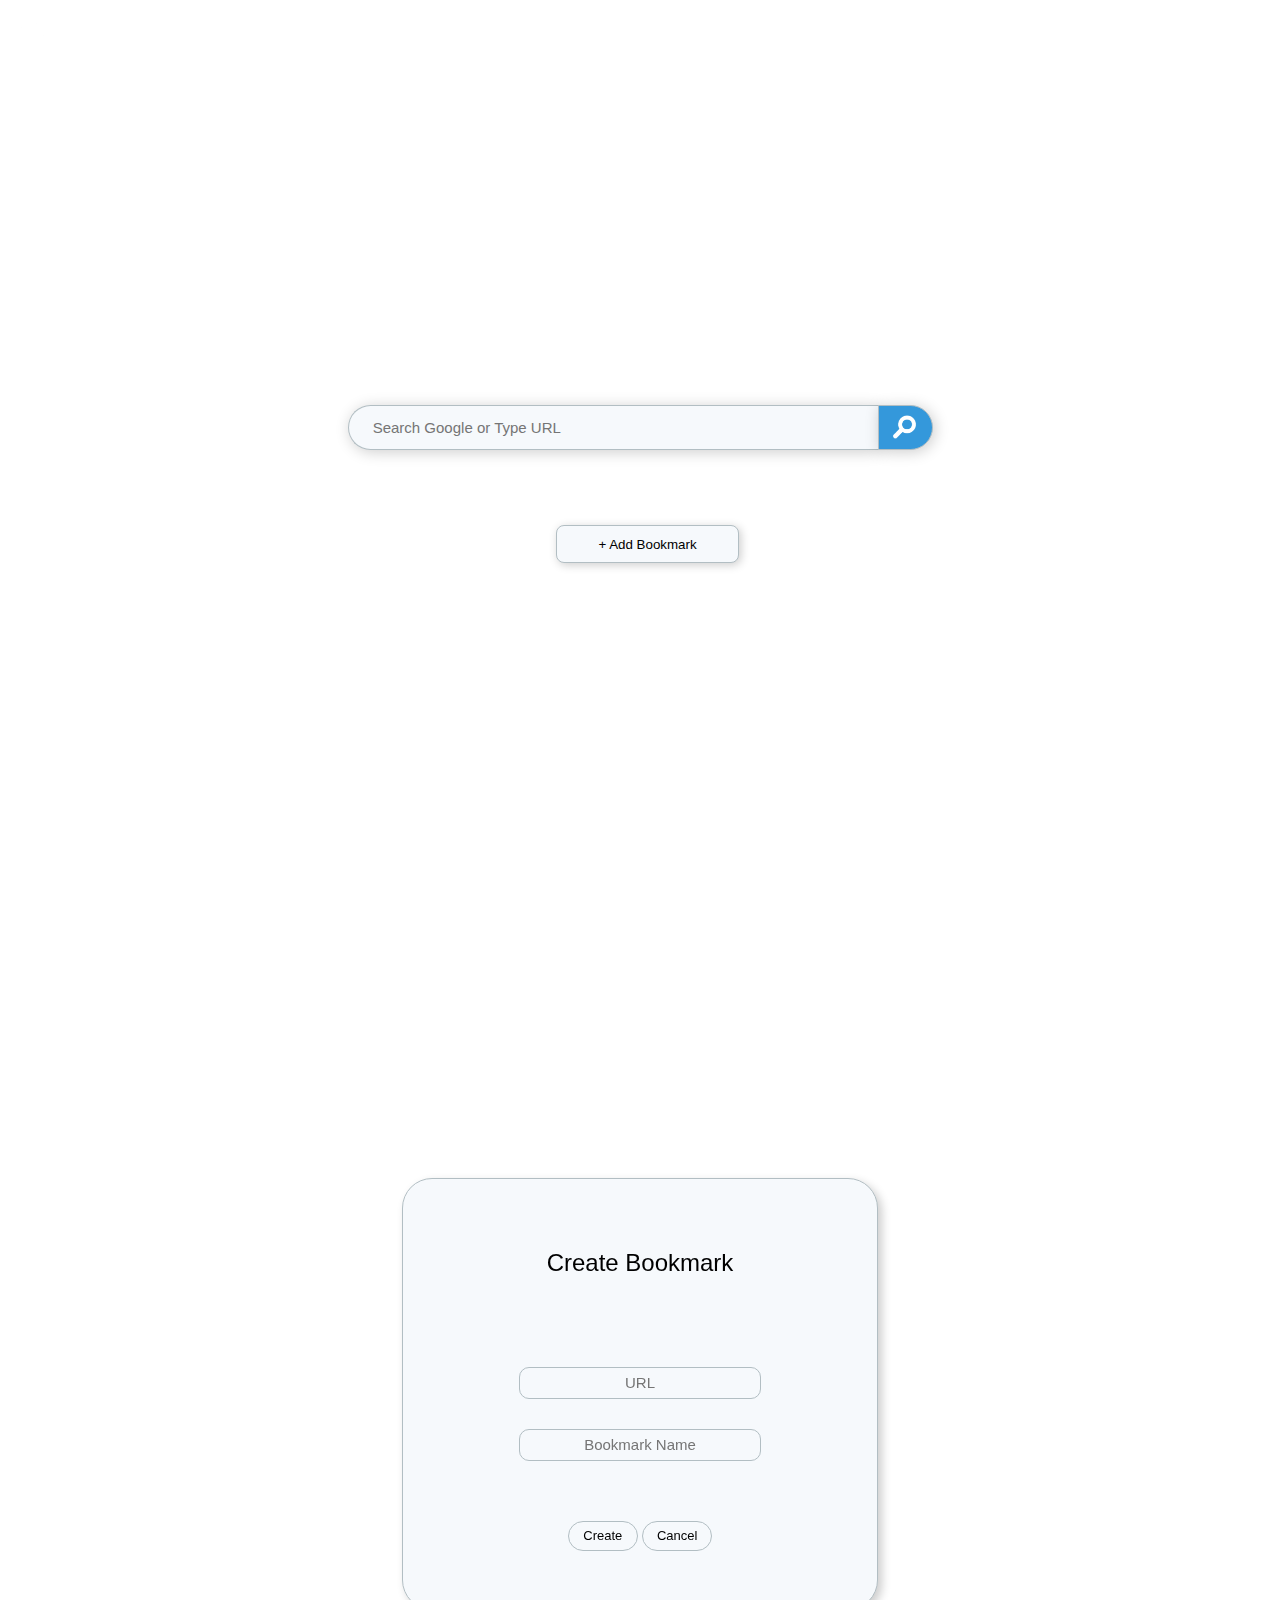
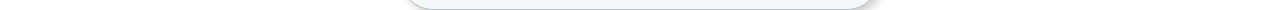
==== index.html @ ffeab390 "Initial Commit" ====
<!DOCTYPE html>
<html>
    <head>
        <meta charset="utf-8">
        <link rel="stylesheet" href="solidStyle.css">
        <link rel="stylesheet" href="main.css">
        <link rel="shortcut icon" href="favicon.ico">
        <link rel="icon" href="favicon.ico">
        <title>Artrium</title>
    </head>
    <body>
        <a id="pref" href="pref.html">
            <img src="pref.jpg" alt="Preferences">
        </a>
        <form id="search">
            <input type="text" placeholder=" Search Google or Type URL" autocomplete="off" autofocus spellcheck="false" required>
            <button type="submit"><img src="search.png"></button>
        </form>
        <div id="bkList">
            <button id="crtBkBtn"> + Add Bookmark</button>
        </div>
        <form id="crtBk">
            <h2>Create Bookmark</h2>
            <input type="url" placeholder="URL" autocomplete="off" spellcheck="false" required id="url">
            <input type="text" placeholder="Bookmark Name" autocomplete="off" spellcheck="false" required id="name">
            <div>
                <button type="submit">Create</button>
                <button type="button" id="cnlCrtBk">Cancel</button>
            </div>
        </div>
        <script src="search.js"></script>
        <script src="bookmark.js"></script>
        <script src="background.js"></script>
        <script src="init.js"></script>
        <script src="theme.js"></script>
    </body>
</html>
---- solidStyle.css ----
#search input {
    background: #f6f9fc;
}

#search button {
    background: rgba(52,152,219);
}

#search button:hover {
    background: rgba(41,128,185);
}

#bkList button {
    color: black;
    background: #f6f9fc;
}

#crtBk {
    background: rgba(246,249,252);
}

.bookmark {
    background: #f6f9fc;
    color: black !important;
}
---- main.css ----
@import url('https://rsms.me/inter/inter.css');
html { font-family: 'Inter', sans-serif; }
@supports (font-variation-settings: normal) {
  html { font-family: 'Inter var', sans-serif; }
}

* {
    font-family: -apple-system, "Inter", sans-serif !important;
    outline: none;
    user-select: none;
    -webkit-user-select: none;
}

body {
    display: flex;
    justify-content: center;
    color: #ffffff;
    text-align: center;
    overflow: hidden;
    transition: all .3s;
}

#search {
    position: absolute;
    top: 45vh;
    transition: all .5s;
    display: flex;
    justify-content: center;
}

#search>* {
    box-sizing: border-box;
}

#search input {
    width: 430px;
    height: 45px;
    border-top-left-radius: 28px;
    border-bottom-left-radius: 28px;
    border: 1.5px solid #b2bec3;
    border-right: none;
    padding-left: 20px;
    font-size: 15px;
    transition: all .5s .3s;
    box-shadow: 2px 2px 15px rgba(0,0,0,.2);
}

#search input:focus {
    width: 530px;
}

#search button {
    border-top-right-radius: 28px;
    border-bottom-right-radius: 28px;
    height: 45px;
    width: 55px;
    border: 1.5px solid #b2bec3;
    box-shadow: 2px 2px 15px rgba(0,0,0,.2);
    cursor: pointer;
    transition: all .25s;
}

#search button img {
    margin-top: 1px;
    margin-right: 1px;
    height: 32px;
    width: auto;
}

#bkList {
    display: flex;
    flex-direction: row;
    position: absolute;
    top: 55vh;
    margin-top: 30px;
    width: 60vw;
    flex-wrap: wrap;
    justify-content: center;
    transition: all .5s;
}

#bkList>* {
    margin-left: 15px;
}

#bkList #crtBkBtn {
    width: 183px;
    height: 38px;
    border: 1.25px solid #b2bec3;
    border-radius: 8px;
    box-shadow: 2px 2px 10px rgba(0,0,0,.2);
    transition: all .25s;
    cursor: pointer;
    order: 99;
}

#bkList #crtBkBtn:hover {
    transform: scale(1.05);
}

#bkList #crtBkBtn:active {
    transform: scale(.95);
}

#crtBk {
    display: flex;
    box-shadow: 4px 4px 10px rgba(0,0,0,.2);
    border-radius: 30px;
    border: 1.5px solid #b2bec3;
    width: 37vw;
    height: 430px;
    transition: all .8s;
    color: black;
    transform: translateY(130vh);
    filter: opacity(1);
    flex-direction: column;
    align-items: center;
}

#crtBk h2 {
    margin-top: 70px;
    font-weight: 500;
}

#crtBk input {
    display: inline-block;
    background: none;
    border: 1.5px solid #b2bec3;
    border-radius: 10px;
    width: 50%;
    height: 28px;
    font-size: 15px;
    text-align: center;
    transition: all .3s;
    margin-top: 70px;
}

#crtBk input:focus {
    box-shadow: 0px 0px 5px #0366d6;
}

#crtBk input[type=text] {
    margin-top: 30px;
}

#crtBk button {
    margin-top: 60px;
    background: none;
    border: .5px solid #b2bec3;
    font-size: 13px;
    width: 70px;
    height: 30px;
    border-radius: 15px;
    cursor: pointer;
    transition: all .3s;
}


#crtBk button:hover {
    border: .5px solid #f6f9fc;
    background: #b2bec3;
    color: #f6f9fc;
}

.bookmark {
    display: block;
    padding: 15px;
    text-decoration: none;
    color: white;
    border-radius: 7px;
    width: 150px;
    height: 20px;
    border: 1px solid #b2bec3;
    box-shadow: 2px 2px 10px rgba(0,0,0,.2);
    transition: box-shadow .5s, transform .2s, height .3s, background .3s, color .3s .05s;
    margin-bottom: 30px;
}

.bookmark:hover {
    transform: scale(1.05);
}

.bookmark:active {
    transform: scale(.9);
}

#background {
    position: absolute;
    top: 0;
    left: 0;
    width: 100%;
    min-height: 100%;
    max-height: 2000px;
    z-index: -1;
}

#imgDsc {
    position: absolute;
    text-align: right;
    top: 15px;
    right: 15px;
    text-shadow: 1px 1px 5px rgba(0,0,0,.2);
    font-size: 13px;
}

#pref {
    position: absolute;
    top: 15px;
    left: 15px;
}

#pref img {
    width: 24px;
    transition: all .2s;
    filter: opacity(.6);
    padding: 5px;
    border-radius: 17px;
}

#pref img:hover {
    transform: rotate(30deg);
    filter: opacity(1);
}

#pref img:active {
    transform: scale(.9) rotate(30deg);
}

.sp::placeholder {
    color: #353b48;
}
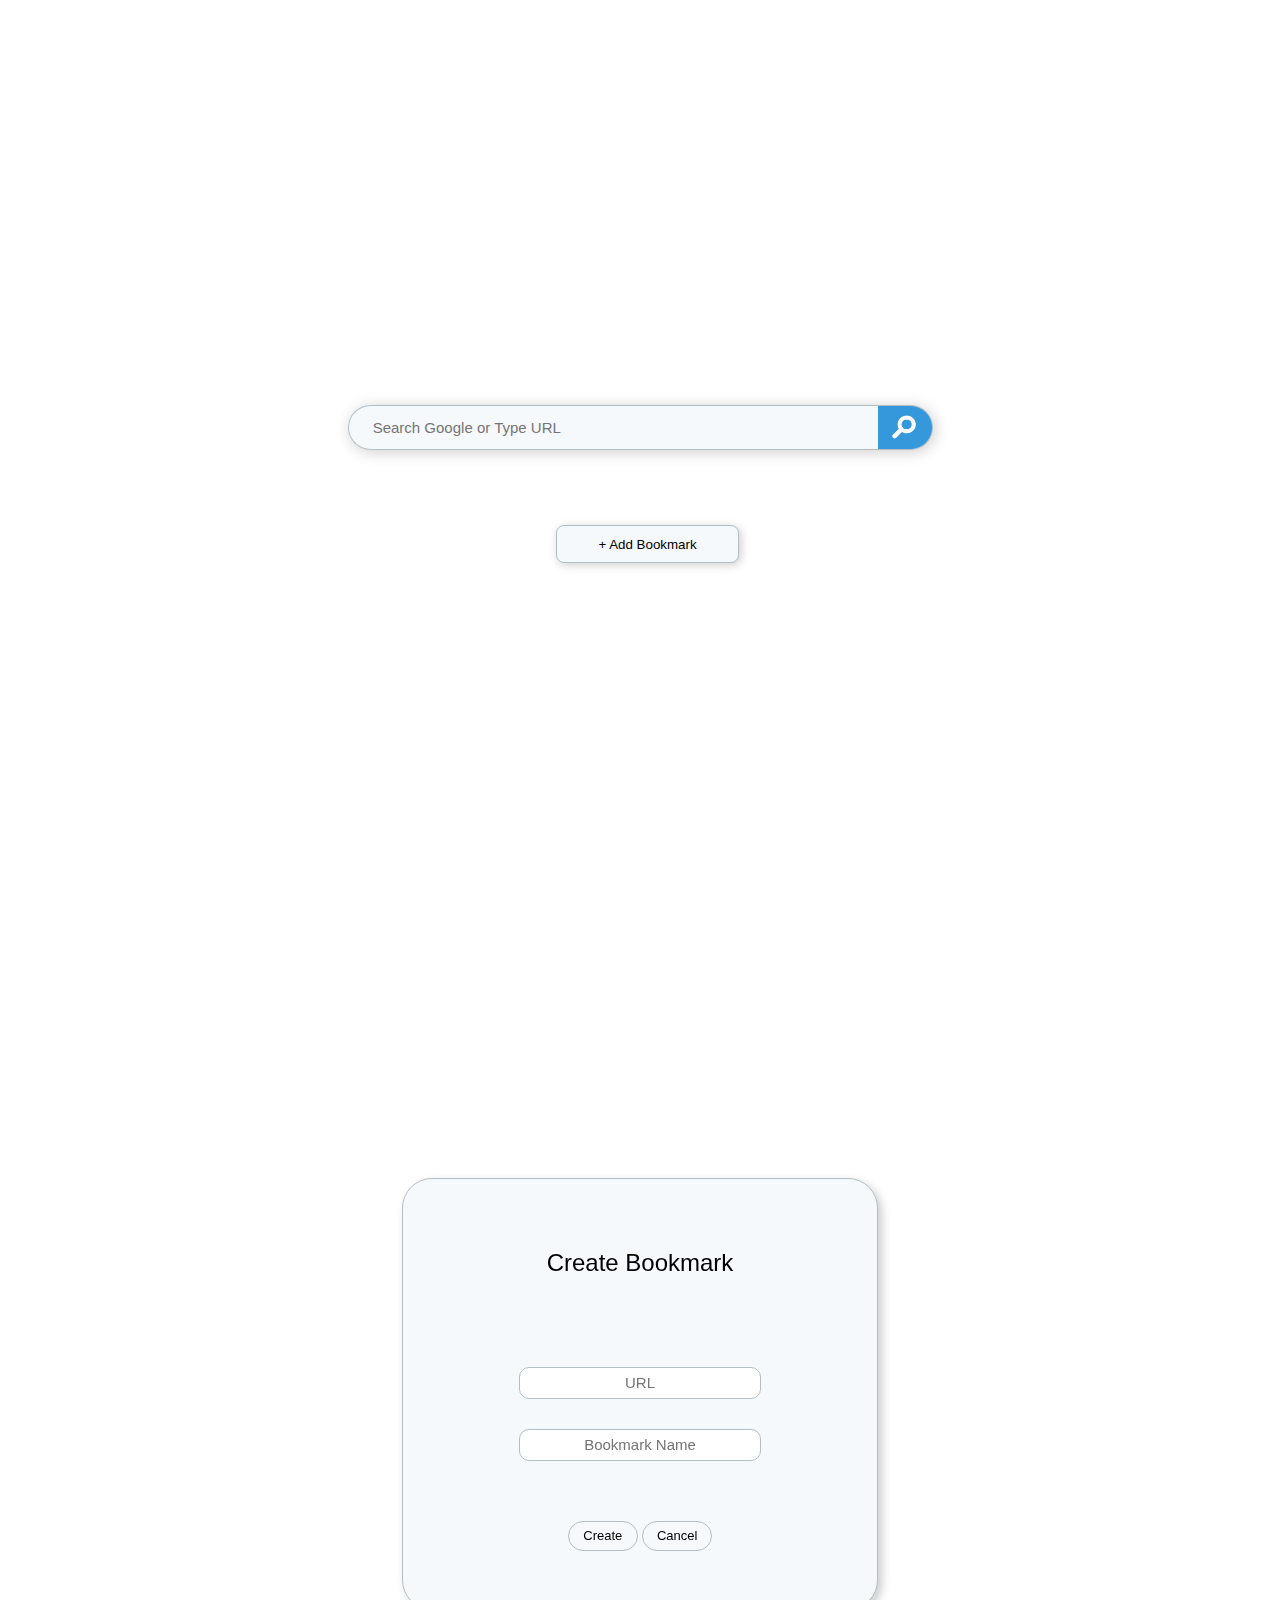
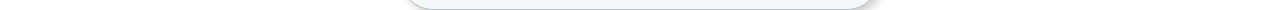
==== commit be948445: "Update - v0.85" ====
--- a/index.html
+++ b/index.html
@@ -2,6 +2,7 @@
 <html>
     <head>
         <meta charset="utf-8">
+        <meta name="viewport" content="width=device-width, initial-scale=1">
         <link rel="stylesheet" href="solidStyle.css">
         <link rel="stylesheet" href="main.css">
         <link rel="shortcut icon" href="favicon.ico">
@@ -28,10 +29,11 @@
                 <button type="button" id="cnlCrtBk">Cancel</button>
             </div>
         </div>
+        <script src="var.js"></script>
+        <script src="init.js"></script>
         <script src="search.js"></script>
         <script src="bookmark.js"></script>
         <script src="background.js"></script>
-        <script src="init.js"></script>
         <script src="theme.js"></script>
     </body>
 </html>--- a/main.css
+++ b/main.css
@@ -26,6 +26,8 @@
     transition: all .5s;
     display: flex;
     justify-content: center;
+    box-shadow: 2px 2px 15px rgba(0,0,0,.2);
+    border-radius: 28px;
 }
 
 #search>* {
@@ -42,7 +44,6 @@
     padding-left: 20px;
     font-size: 15px;
     transition: all .5s .3s;
-    box-shadow: 2px 2px 15px rgba(0,0,0,.2);
 }
 
 #search input:focus {
@@ -55,9 +56,8 @@
     height: 45px;
     width: 55px;
     border: 1.5px solid #b2bec3;
-    box-shadow: 2px 2px 15px rgba(0,0,0,.2);
+    border-left: none;
     cursor: pointer;
-    transition: all .25s;
 }
 
 #search button img {
@@ -65,6 +65,7 @@
     margin-right: 1px;
     height: 32px;
     width: auto;
+    transition: all .2s;
 }
 
 #bkList {
@@ -124,7 +125,6 @@
 
 #crtBk input {
     display: inline-block;
-    background: none;
     border: 1.5px solid #b2bec3;
     border-radius: 10px;
     width: 50%;
@@ -137,6 +137,7 @@
 
 #crtBk input:focus {
     box-shadow: 0px 0px 5px #0366d6;
+    border: 1.5px solid #0366d6;
 }
 
 #crtBk input[type=text] {
@@ -228,4 +229,47 @@
 
 .sp::placeholder {
     color: #353b48;
-}+}
+/* @media (max-width: 600px) {
+    #background {
+        min-width: 100%;
+        max-width: 150%;
+        max-height: none;
+    }
+
+    #search input {
+        width: 300px;
+    }
+
+    #search input:focus {
+        width: 400px;
+    }
+
+    #search button {
+        width: 40px;
+    }
+
+    #search button img {
+        height: 24px;
+    }
+
+    .bookmark {
+        box-sizing: border-box;
+        width: 150px;
+        height: 50px;
+    }
+
+    #bkList #crtBkBtn {
+        box-sizing: border-box;
+        width: 150px;
+        height: 40px;
+    }
+
+    #crtBk {
+        width: 400px;
+    }
+
+    #crtBk input {
+        width: 70%;
+    }
+} */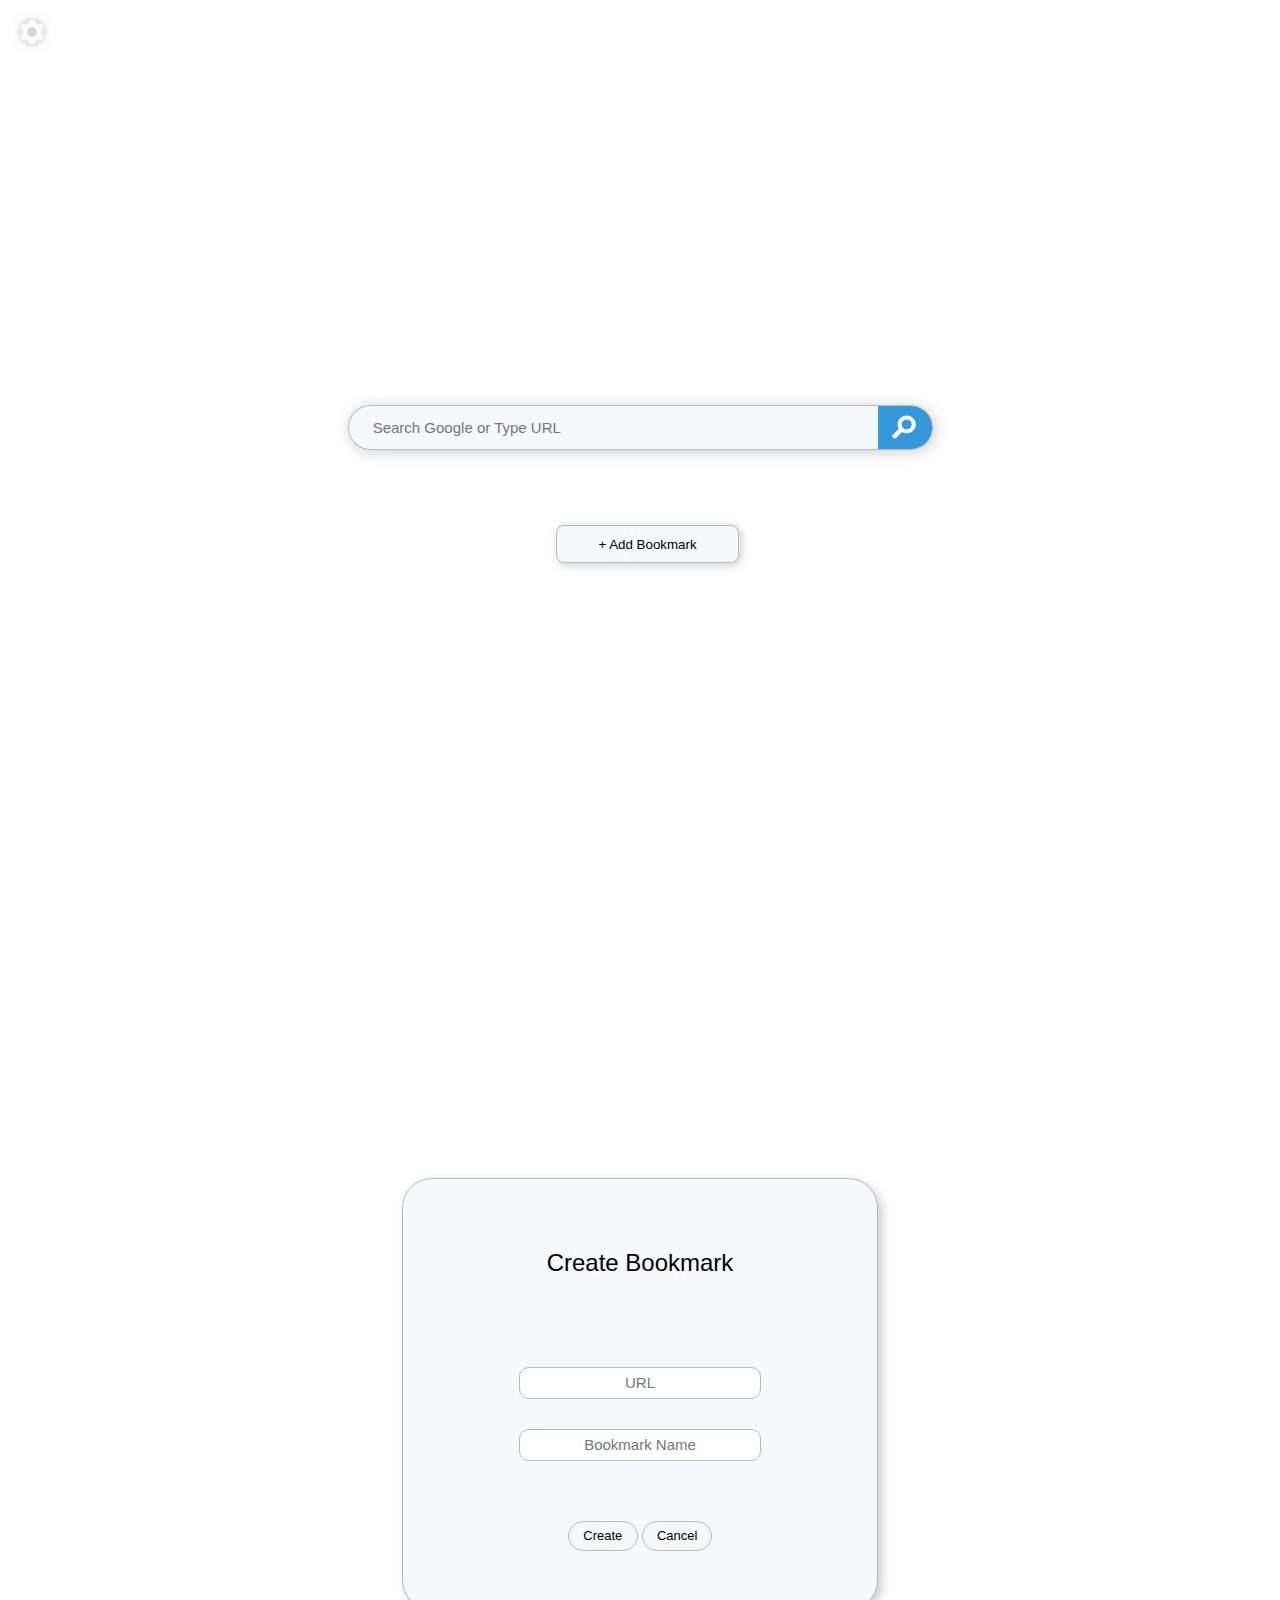
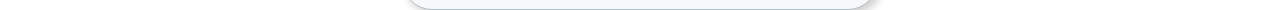
==== commit b4bc37a0: "Update - v0.9" ====
--- a/index.html
+++ b/index.html
@@ -10,6 +10,14 @@
         <title>Artrium</title>
     </head>
     <body>
+        <div id="poper">
+            <h2></h2>
+            <span></span>
+            <div>
+                <button type="button">Confirm</button>
+                <button type="button">Cancel</button>
+            </div>
+        </div>
         <a id="pref" href="pref.html">
             <img src="pref.jpg" alt="Preferences">
         </a>
--- a/main.css
+++ b/main.css
@@ -1,5 +1,4 @@
 @import url('https://rsms.me/inter/inter.css');
-html { font-family: 'Inter', sans-serif; }
 @supports (font-variation-settings: normal) {
   html { font-family: 'Inter var', sans-serif; }
 }
@@ -9,6 +8,7 @@
     outline: none;
     user-select: none;
     -webkit-user-select: none;
+    -moz-user-select: none;
 }
 
 body {
@@ -23,7 +23,6 @@
 #search {
     position: absolute;
     top: 45vh;
-    transition: all .5s;
     display: flex;
     justify-content: center;
     box-shadow: 2px 2px 15px rgba(0,0,0,.2);
@@ -43,7 +42,7 @@
     border-right: none;
     padding-left: 20px;
     font-size: 15px;
-    transition: all .5s .3s;
+    transition: width .5s .3s;
 }
 
 #search input:focus {
@@ -77,7 +76,6 @@
     width: 60vw;
     flex-wrap: wrap;
     justify-content: center;
-    transition: all .5s;
 }
 
 #bkList>* {
@@ -90,7 +88,7 @@
     border: 1.25px solid #b2bec3;
     border-radius: 8px;
     box-shadow: 2px 2px 10px rgba(0,0,0,.2);
-    transition: all .25s;
+    transition: all .2s;
     cursor: pointer;
     order: 99;
 }
@@ -110,10 +108,8 @@
     border: 1.5px solid #b2bec3;
     width: 37vw;
     height: 430px;
-    transition: all .8s;
     color: black;
     transform: translateY(130vh);
-    filter: opacity(1);
     flex-direction: column;
     align-items: center;
 }
@@ -173,7 +169,7 @@
     height: 20px;
     border: 1px solid #b2bec3;
     box-shadow: 2px 2px 10px rgba(0,0,0,.2);
-    transition: box-shadow .5s, transform .2s, height .3s, background .3s, color .3s .05s;
+    transition: box-shadow .5s, transform .2s, background .3s, color .3s .05s;
     margin-bottom: 30px;
 }
 
@@ -187,11 +183,10 @@
 
 #background {
     position: absolute;
-    top: 0;
+    bottom: 0;
     left: 0;
     width: 100%;
     min-height: 100%;
-    max-height: 2000px;
     z-index: -1;
 }
 
@@ -213,14 +208,14 @@
 #pref img {
     width: 24px;
     transition: all .2s;
-    filter: opacity(.6);
     padding: 5px;
     border-radius: 17px;
+    filter: drop-shadow(0px 0px 5px rgba(0,0,0,.5)) opacity(.6);
 }
 
 #pref img:hover {
     transform: rotate(30deg);
-    filter: opacity(1);
+    filter: drop-shadow(0px 0px 5px rgba(0,0,0,.5)) opacity(1);
 }
 
 #pref img:active {
@@ -230,46 +225,51 @@
 .sp::placeholder {
     color: #353b48;
 }
-/* @media (max-width: 600px) {
-    #background {
-        min-width: 100%;
-        max-width: 150%;
-        max-height: none;
-    }
-
-    #search input {
-        width: 300px;
-    }
-
-    #search input:focus {
-        width: 400px;
-    }
-
-    #search button {
-        width: 40px;
-    }
-
-    #search button img {
-        height: 24px;
-    }
-
-    .bookmark {
-        box-sizing: border-box;
-        width: 150px;
-        height: 50px;
-    }
-
-    #bkList #crtBkBtn {
-        box-sizing: border-box;
-        width: 150px;
-        height: 40px;
-    }
-
-    #crtBk {
-        width: 400px;
-    }
-
-    #crtBk input {
-        width: 70%;
-    }
-} */+
+#poper {
+    z-index: 3;
+    position: fixed;
+    padding: 30px;
+    background: #f5f6fa;
+    color: black;
+    min-width: 220px;
+    min-height: 100px;
+    padding-left: 100px;
+    padding-right: 100px;
+    border: #f5f6fa;
+    border-radius: 8px;
+    box-shadow: 0px 0px 10px rgba(0,0,0,.2);
+    transition: all .4s;
+    transform: translateY(-300px);
+}
+
+#poper h2 {
+    margin-top: 10px;
+    font-weight: 500;
+    font-size: 19px;
+}
+
+#poper div {
+    margin-top: 30px;
+    display: flex;
+    flex-wrap: nowrap;
+    justify-content: center;
+}
+
+#poper button {
+    margin-left: 5px;
+    width: 70px;
+    height: 30px;
+    background: #f6f9fc;
+    color: black;
+    border: 1.5px solid #b2bec3;
+    border-radius: 5px;
+    cursor: pointer;
+    transition: all .2s;
+}
+
+#poper button:hover {
+    background: #0366d6;
+    color: white;
+    border: #0366d6;
+}